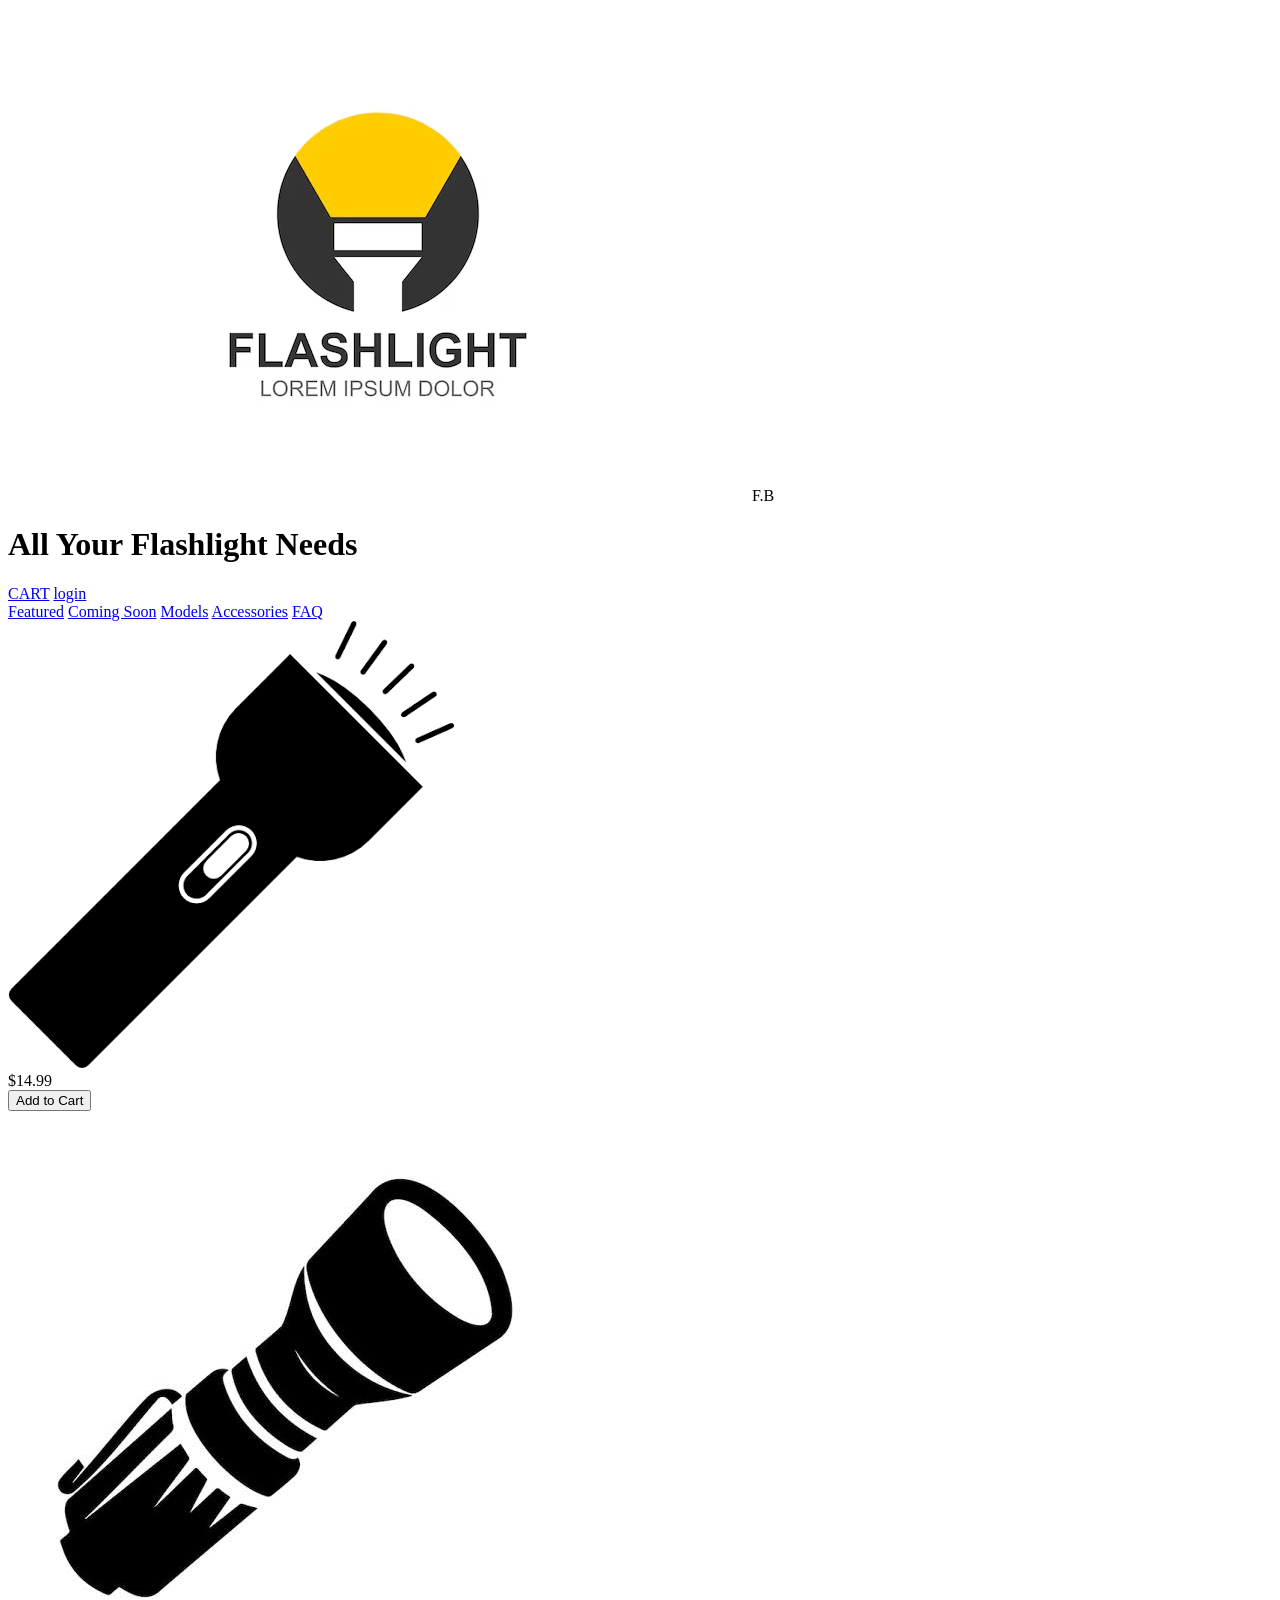
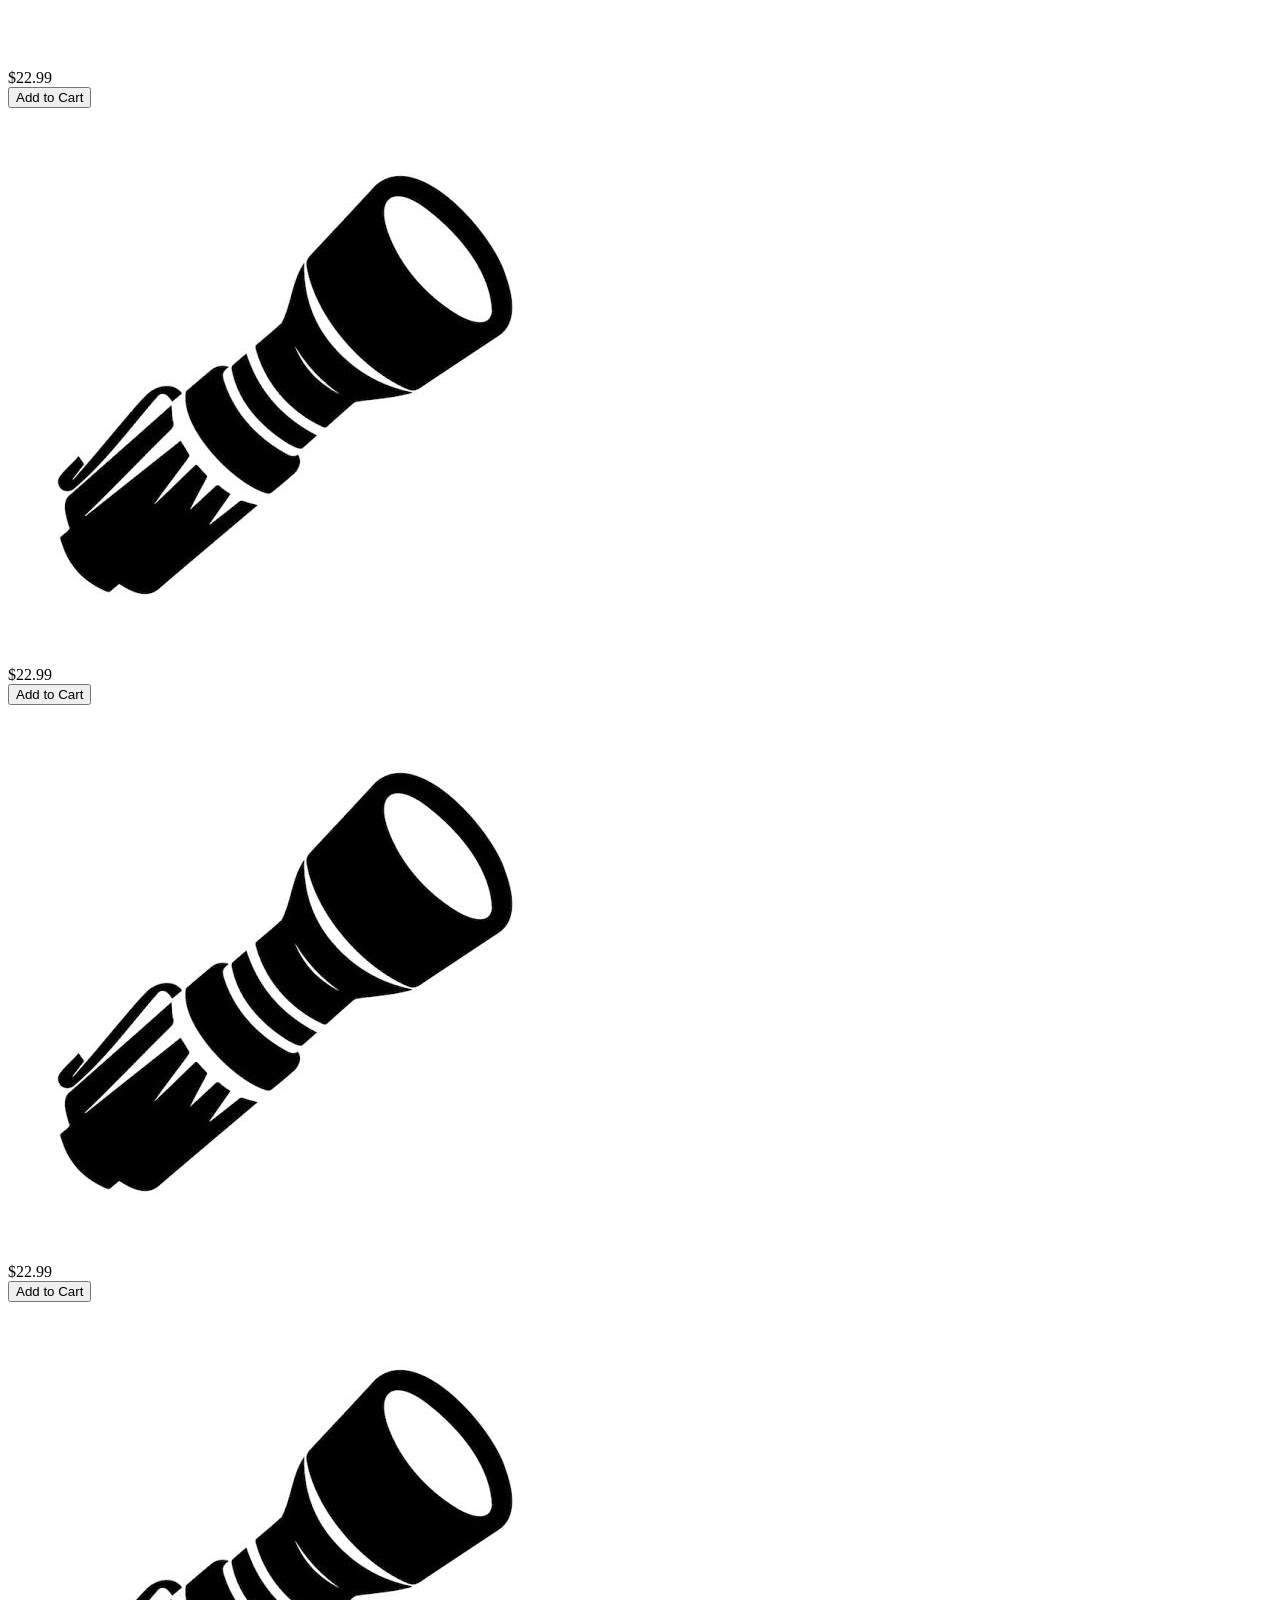
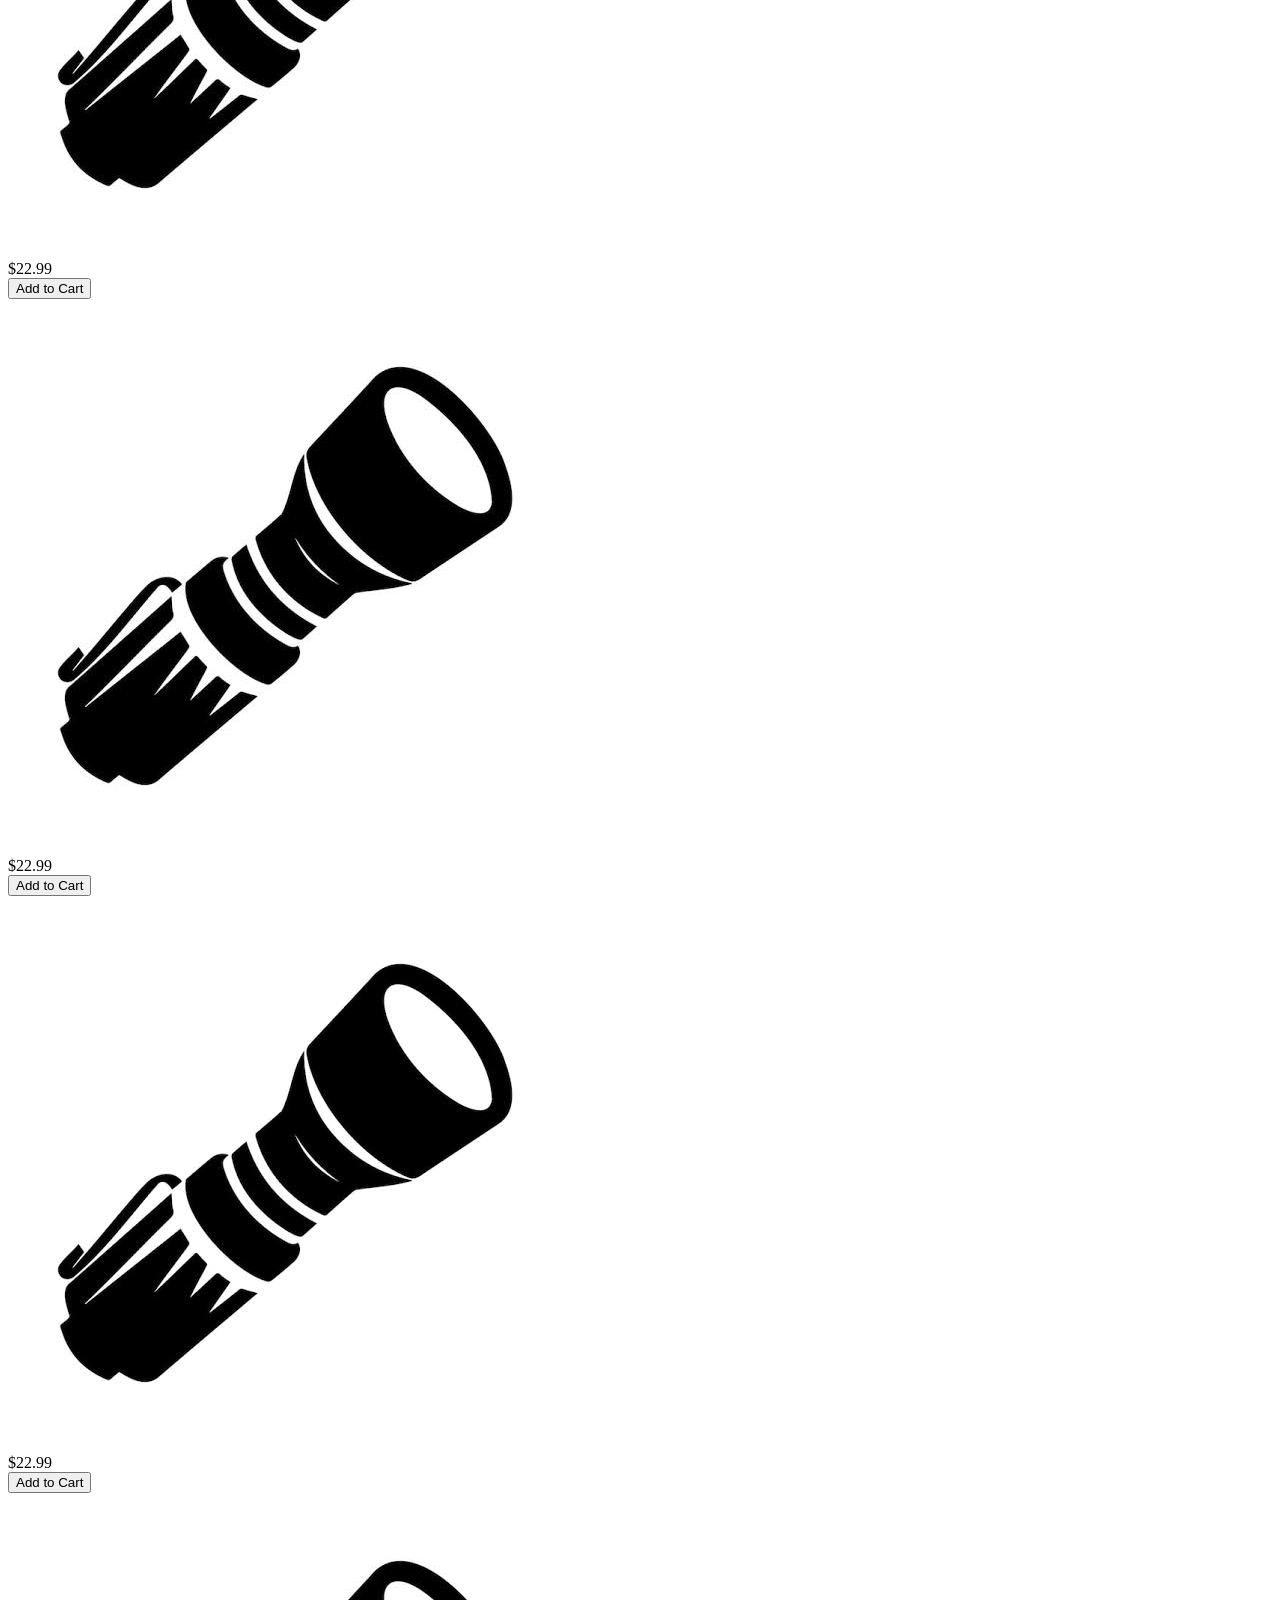
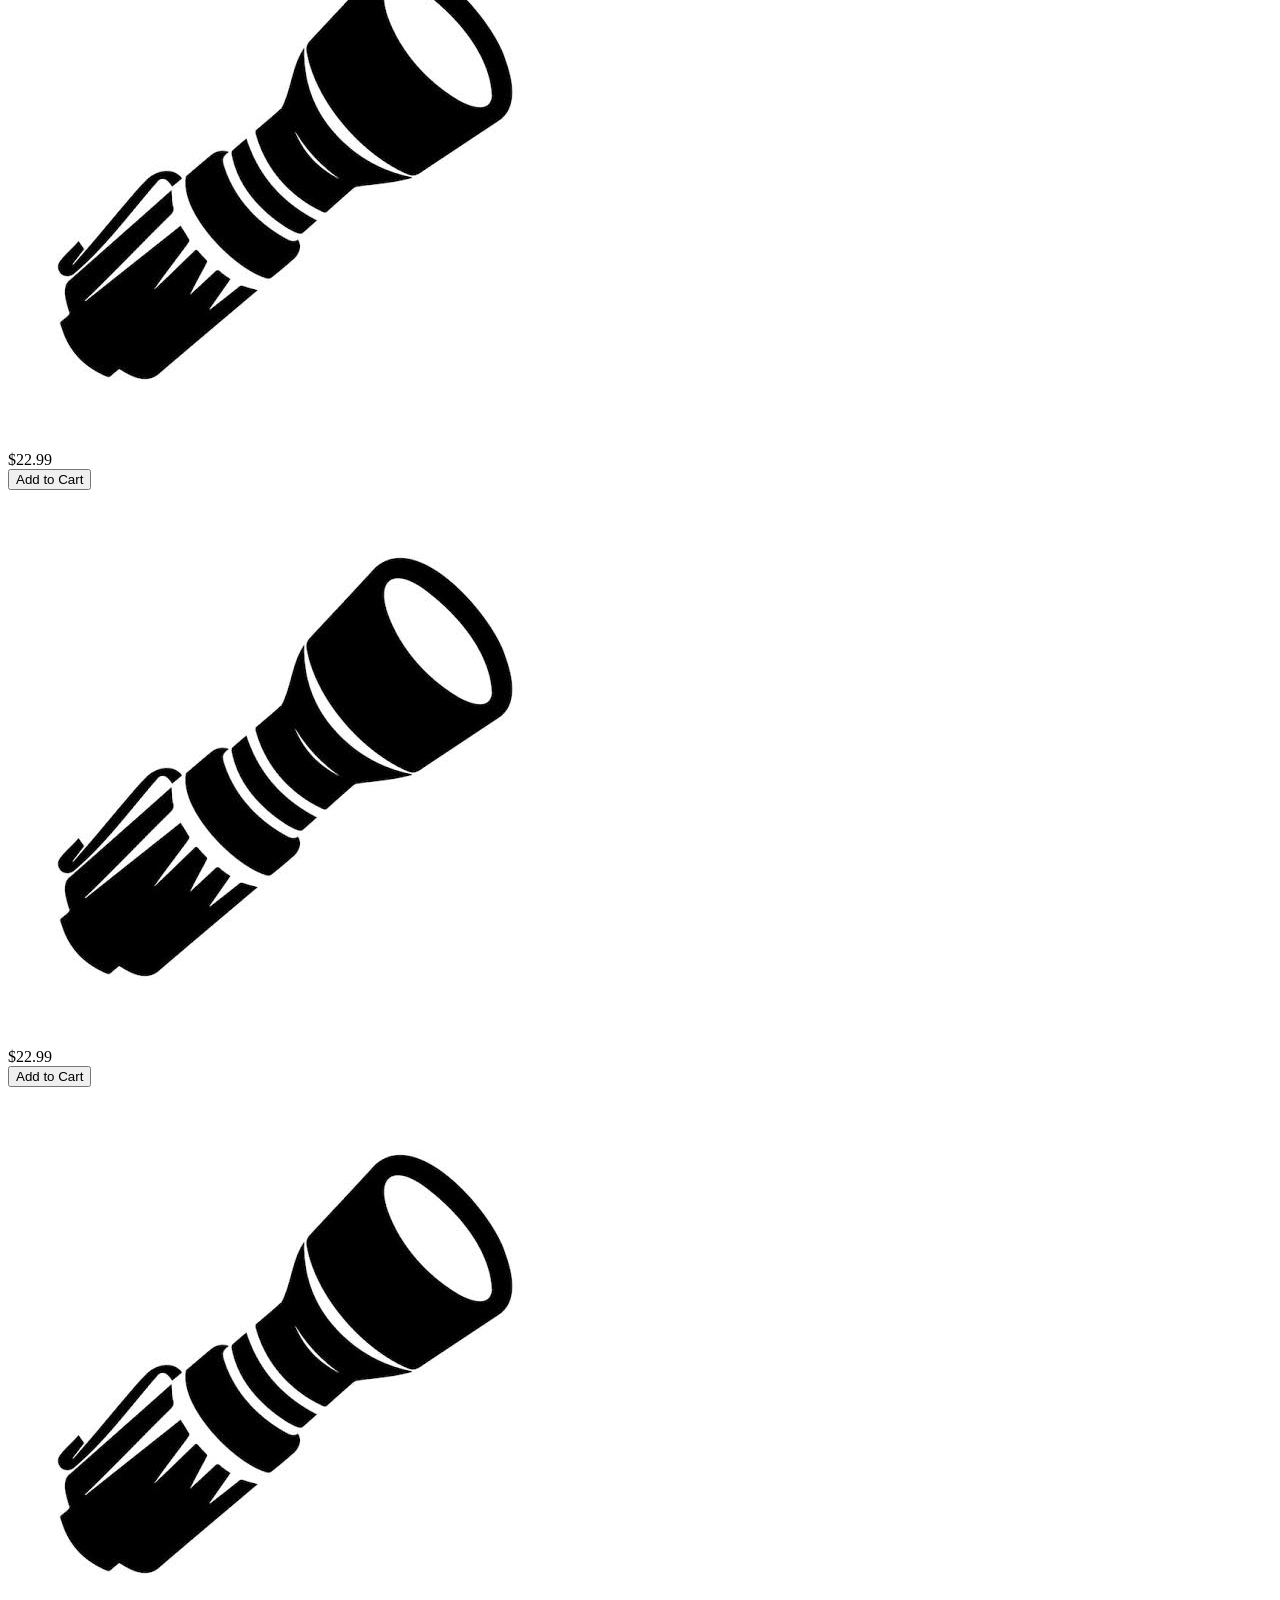
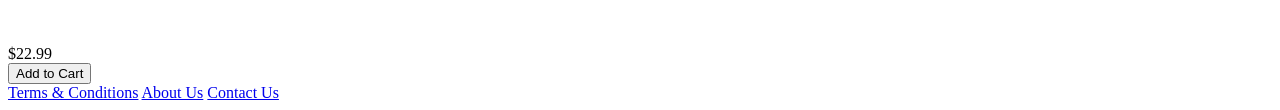
==== index.html @ 41786517 "Rename flashbright.html to index.html" ====
<!DOCTYPE html>
<html lang="en">


<head>
    <meta charset="UTF-8">
    <meta name="viewport" content="width=device-width, initial-scale=1">
    <title>
        FlashBright
    </title>
    <link rel="stylesheet" href="stylesheet.css">
</head>
<body class="shop-page">

<header>
    <div
        class="logo"><img src="logo.avif" alt="FlashBrightLogo">
        <span class="logo-text">F.B</span>
</div>
<h1 class="glow-title">All Your Flashlight Needs</h1>
<div class="header-right">
    <a class="cart-button" href="cart.html">CART</a>
     <a class="login-link" href="login.html">login</a>
</div>
</header>
<nav>
    <a href="#">Featured</a>
    <a href="#">Coming Soon</a>
    <a href="#" class="Models">Models</a>
    <a href="#">Accessories</a>
    <a href="FAQ.html" >FAQ</a>
</nav>

<Main>
<div class="Products">
<div class="Product-card">
<div class="Product-image">
<img src="prod 1.png" alt="Flashlight" style="max-width:100%; Style=max-height:100%";>
</div>
<div class="product-price">$14.99</div>
<button class="Add-to-Cart">Add to Cart</button>
</div>

<div class="Product-card">
<div class="Product-image">
<img src="prod 2.jpg" alt="Flashlight" style="max-width:100%; Style=max-height:100%";>
</div>
<div class="product-price">$22.99</div>
<button class="Add-to-Cart">Add to Cart</button>
</div>

<div class="Product-card">
<div class="Product-image">
<img src="prod 2.jpg" alt="Flashlight" style="max-width:100%; Style=max-height:100%";>
</div>
<div class="product-price">$22.99</div>
<button class="Add-to-Cart">Add to Cart</button>
</div>

<div class="Product-card">
<div class="Product-image">
<img src="prod 2.jpg" alt="Flashlight" style="max-width:100%; Style=max-height:100%";>
</div>
<div class="product-price">$22.99</div>
<button class="Add-to-Cart">Add to Cart</button>
</div>

<div class="Product-card">
<div class="Product-image">
<img src="prod 2.jpg" alt="Flashlight" style="max-width:100%; Style=max-height:100%";>
</div>
<div class="product-price">$22.99</div>
<button class="Add-to-Cart">Add to Cart</button>
</div>

<div class="Product-card">
<div class="Product-image">
<img src="prod 2.jpg" alt="Flashlight" style="max-width:100%; Style=max-height:100%";>
</div>
<div class="product-price">$22.99</div>
<button class="Add-to-Cart">Add to Cart</button>
</div>

<div class="Product-card">
<div class="Product-image">
<img src="prod 2.jpg" alt="Flashlight" style="max-width:100%; Style=max-height:100%";>
</div>
<div class="product-price">$22.99</div>
<button class="Add-to-Cart">Add to Cart</button>
</div>

<div class="Product-card">
<div class="Product-image">
<img src="prod 2.jpg" alt="Flashlight" style="max-width:100%; Style=max-height:100%";>
</div>
<div class="product-price">$22.99</div>
<button class="Add-to-Cart">Add to Cart</button>
</div>

<div class="Product-card">
<div class="Product-image">
<img src="prod 2.jpg" alt="Flashlight" style="max-width:100%; Style=max-height:100%";>
</div>
<div class="product-price">$22.99</div>
<button class="Add-to-Cart">Add to Cart</button>
</div>

<div class="Product-card">
<div class="Product-image">
<img src="prod 2.jpg" alt="Flashlight" style="max-width:100%; Style=max-height:100%";>
</div>
<div class="product-price">$22.99</div>
<button class="Add-to-Cart">Add to Cart</button>
</div>

</Main>

<Footer>
    <a href="#">Terms &amp; Conditions</a>
    <a href="#">About Us</a>
    <a href="contactus.html">Contact Us</a>
</Footer>
</body>
</html>
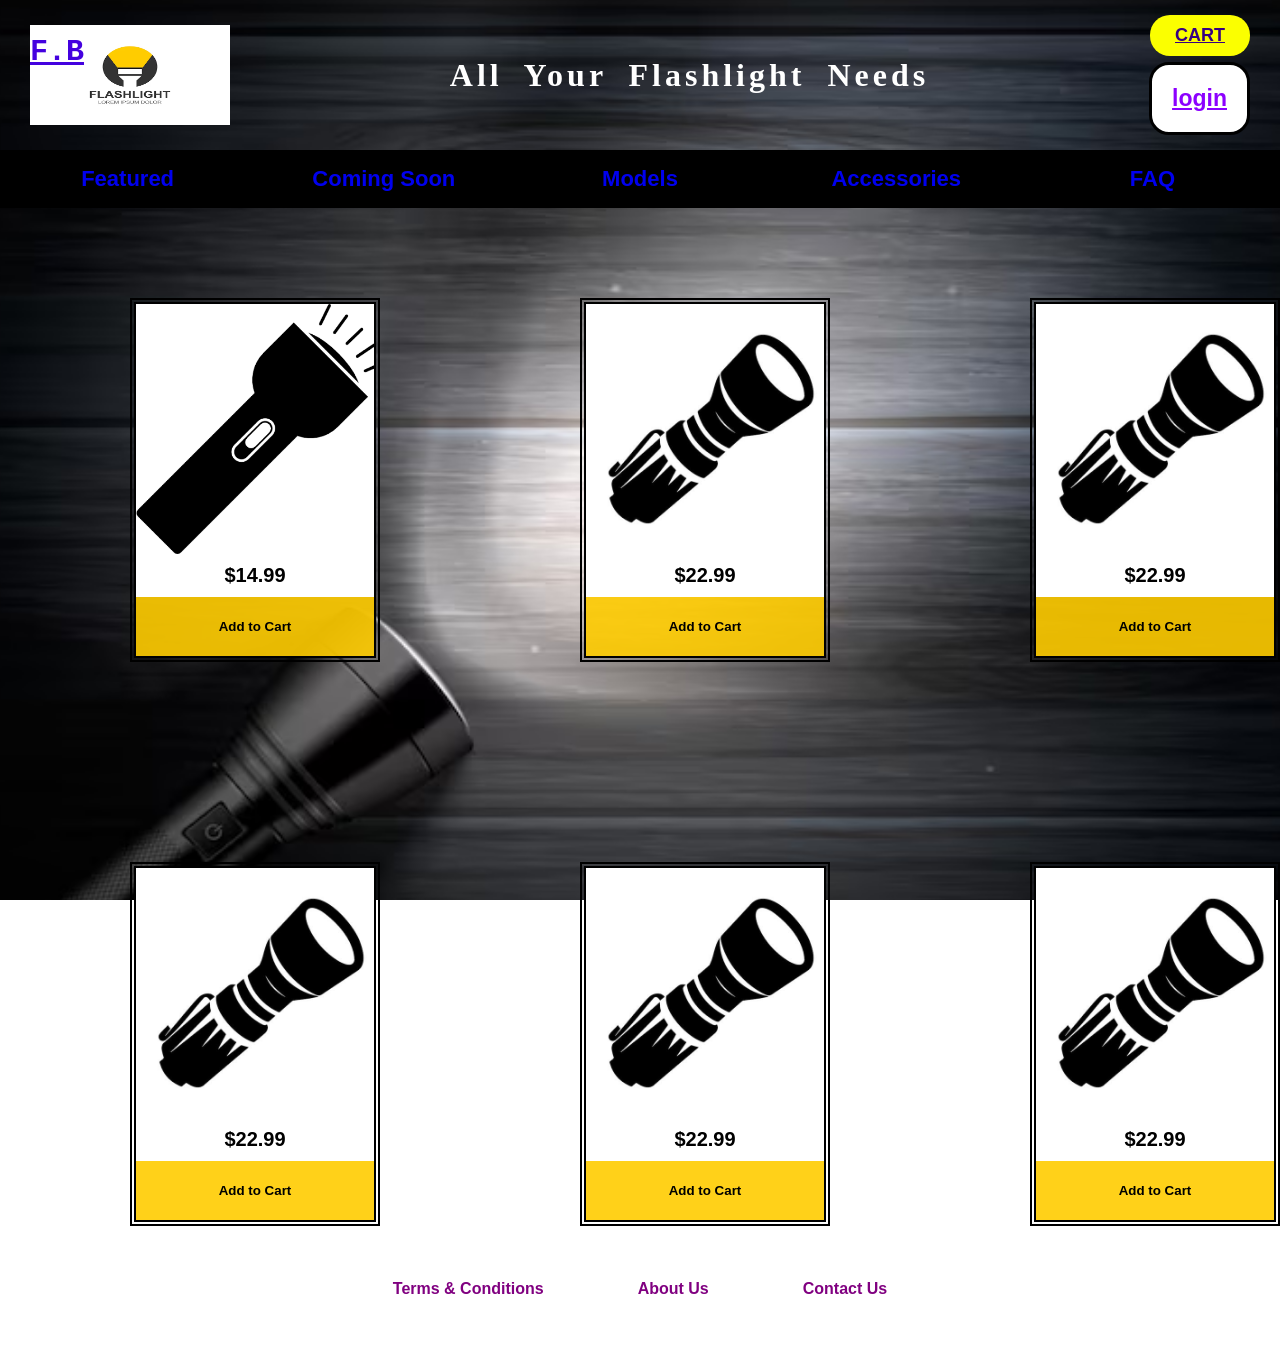
==== commit 46b12f19: "Update index.html" ====
--- a/index.html
+++ b/index.html
@@ -8,7 +8,7 @@
     <title>
         FlashBright
     </title>
-    <link rel="stylesheet" href="stylesheet.css">
+    <link rel="Stylesheet" href="Stylesheet.css">
 </head>
 <body class="shop-page">
 
--- a/Stylesheet.css
+++ b/Stylesheet.css
@@ -0,0 +1,220 @@
+*{ box-sizing: border-box; margin: 0; padding: 0; }
+body { font-family: Arial, sans-serif; 
+    background-image:url(background7.avif);
+    background-size:contain;
+    background-position: center;
+    background-attachment: fixed;
+    background-size:1400px 1000px;
+    
+}
+
+header{
+    display: flex;
+    justify-content: space-between;
+    align-items: center;
+    padding: 15px 30px;
+    border-bottom: 2px solid #000000;
+}
+
+.header-right{
+    display: flex;
+    flex-direction: column;
+    align-items: flex-end;
+    gap: 6px;
+}
+
+.cart-button{
+    padding: 10px 25px;
+    border-radius: 20px;
+    font-weight: bold;
+    color:rgb(55, 0, 128);
+    font-size:large;
+    background-color:#fbff00;
+}
+.cart-button:hover{
+    cursor: pointer;
+}
+
+.login-link{
+    font-size: 23px;
+    font-weight:bold;
+    padding: 20px 20px;
+    border:3px solid #000000;
+    border-radius:20px;
+    color:#8c00ff;
+    background-color: #ffffff;
+    
+}
+
+nav{
+    display: flex;
+    border-bottom: 2px solid #000000;
+    background-color:#000;
+    
+}
+
+nav a{
+    flex: 1;
+    text-align: center;
+    padding: 14px 10px;
+    text-decoration: none;
+    border-right: 1px solid #000000;
+    font-weight: bold;
+    font-size:22px;
+    transition: text-shadow 0.3s ease, color 0.3s ease;
+}
+nav a:hover {
+    color:purple;
+    text-shadow: 0 0 10px purple, 0 0 24px purple;
+}
+
+nav a:last-child { border-right: none; }
+
+Main{
+    display: flex;
+    flex-wrap: wrap;
+    gap: 40px;
+    padding: 40px 30px;
+}
+.Products {
+    display:grid;
+    grid-template-columns: repeat(5,1fr);
+    padding: 50px 100px;
+    gap:200px;
+    justify-content: center;
+}
+
+.Product-card {
+    display:flex;
+    flex-direction:column;
+    overflow: hidden;
+    width:250px;
+    border:6px double #000000;
+}
+
+.Product-image {
+    
+    width: 250px;
+    height: auto;
+    display: flex;
+    align-items: center;
+    justify-content: center;
+}
+
+.Product-image img {
+    width: 100%;
+    height: 100%;
+    object-fit: cover;
+}
+
+.product-price {
+    
+    width: 100%;
+    padding: 10px;
+    text-align: center;
+    font-weight: bold;
+    font-size:20px;
+    color:#000000;
+    background-color:#ffffffff;
+}
+
+.Add-to-Cart {
+    
+    width: 100%;
+    padding: 22px;
+    border: none;
+    font-weight: bold;
+    cursor: pointer;
+    background: rgba(255, 204, 0, 0.9);
+}
+
+footer {
+    display:flex;
+    justify-content: center;
+    gap:50px;
+    padding: 22px;
+}
+
+footer a{
+    font size:20px;
+    font-weight:bold;
+    text-decoration:none;
+    color:purple;
+    padding:22px;
+    margin-top:-80px;
+    transition: text-shadow 0.04s ease, color 0.04s ease; 
+}
+
+footer a:hover {
+    color:orangered;
+    text-shadow: 0 0 10px purple, 0 0 18px purple;
+}
+
+.text-bar input {
+    width: 100%;
+    border:none;
+    outline:none;
+    background:transparent;
+    font-size:18px;
+    text-align:center;
+}
+.login-button {
+    width:100%;
+    padding:14px;
+    background-color:rgb(0, 97, 182);
+    border:none;
+    border-radius:5px;
+    font-weight:bold;
+    cursor:pointer;
+}
+.login-page{
+    display:flex;
+    justify-content: center;
+    align-items: center;
+    min-height: auto;
+    margin:0;
+}
+.big-box{
+    width: 600px;
+    max-width: 100%;
+    padding:100px;
+    background-color: #effcff;
+    border-radius: 4px;
+    display:flex;
+    flex-direction:column;
+    align-items: center;
+    gap:50px;
+}
+.logo img{
+    height: 100px;
+    width:200px;
+    display:block;
+}
+.logo{
+    position:relative;
+    display:inline block;
+}
+.logo-text {
+    position: absolute;
+    top:10%;
+    font-weight: bold;
+    font-size:30px;
+    font-family:monospace;
+    color:#4401df;
+    text-decoration: underline;
+}
+h1{
+    font-family: Cambria, Cochin, Georgia, Times, 'Times New Roman', serif;
+    font-weight: bold;
+    letter-spacing: 4px;
+    word-spacing: 10px;
+}
+@keyframes glow-loop {
+    0% {text-shadow:0 0 10px #fbff00;}
+    50%{text-shadow:0 0 60px#fbff00;}
+    100%{text-shadow:0 0 10px#fbff00;}
+}
+.glow-title {
+    color:white;
+    animation:glow-loop 2s ease-in-out infinite;
+}
